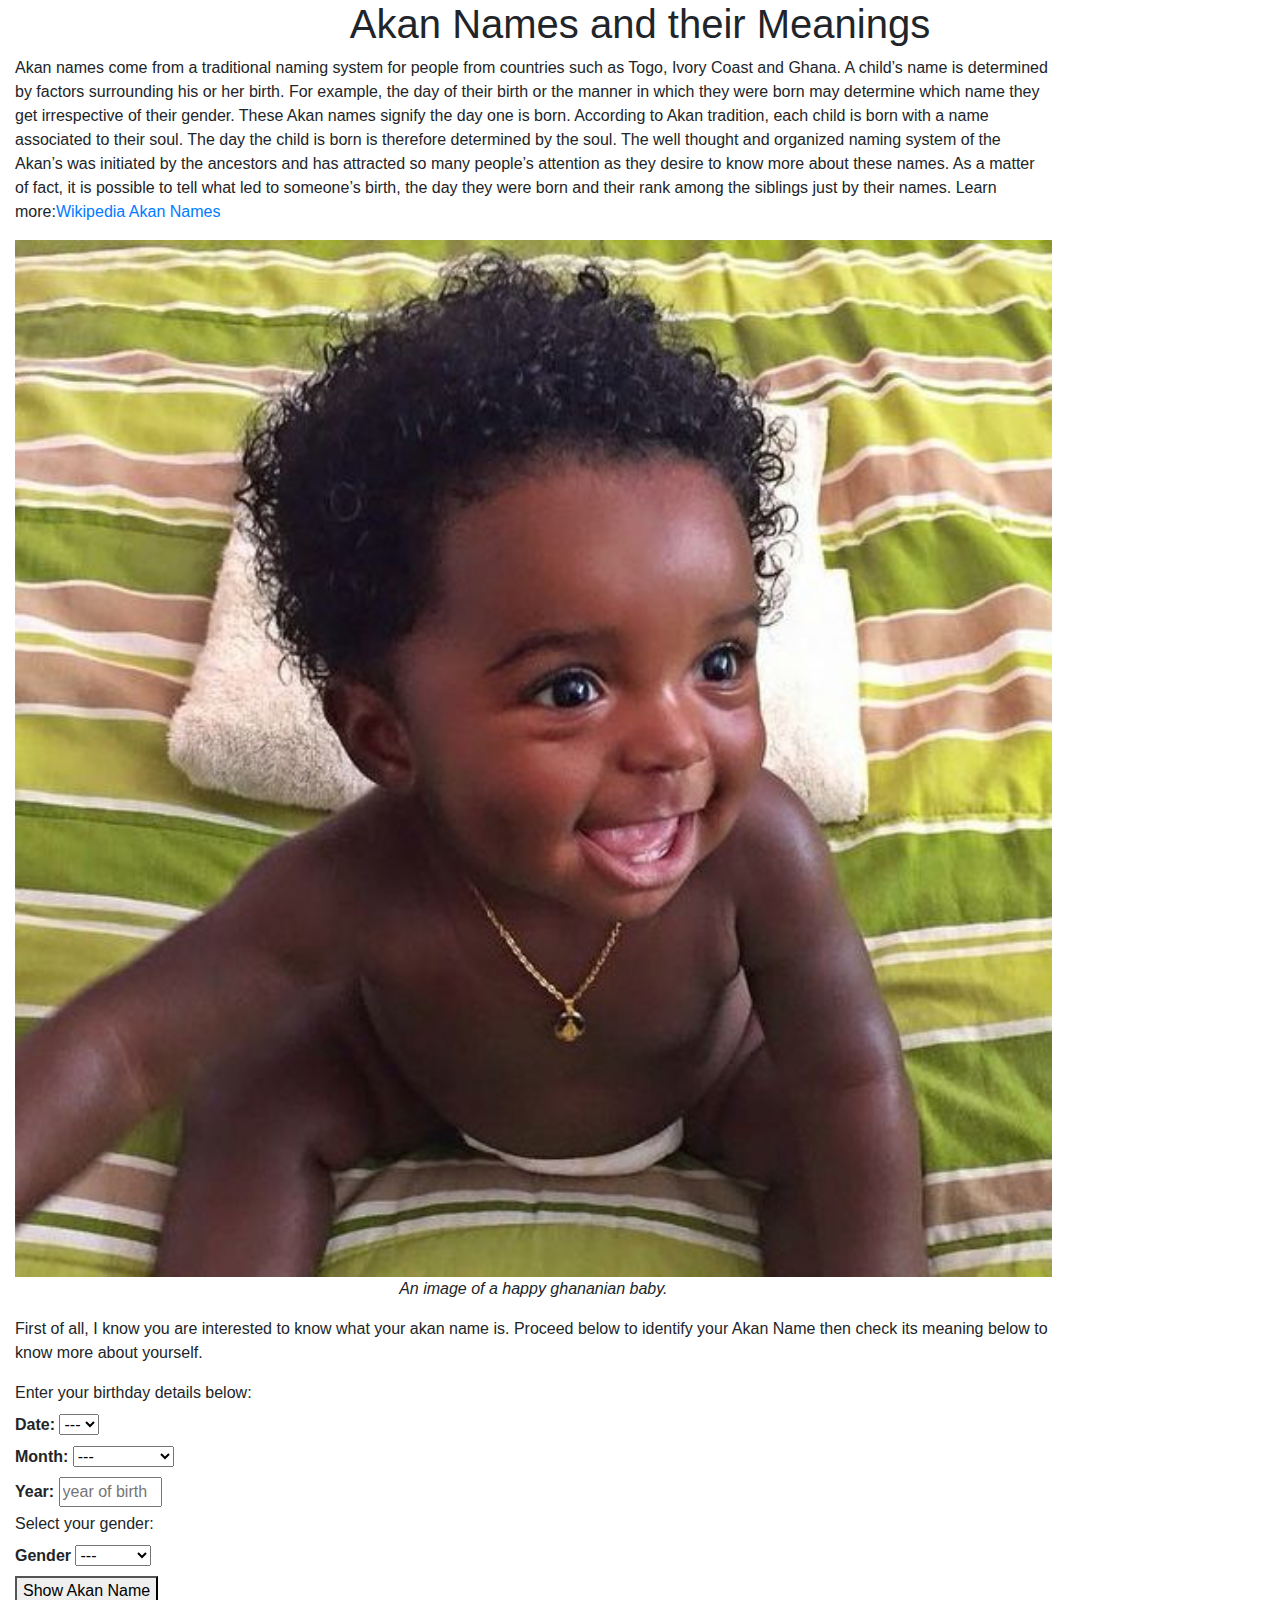
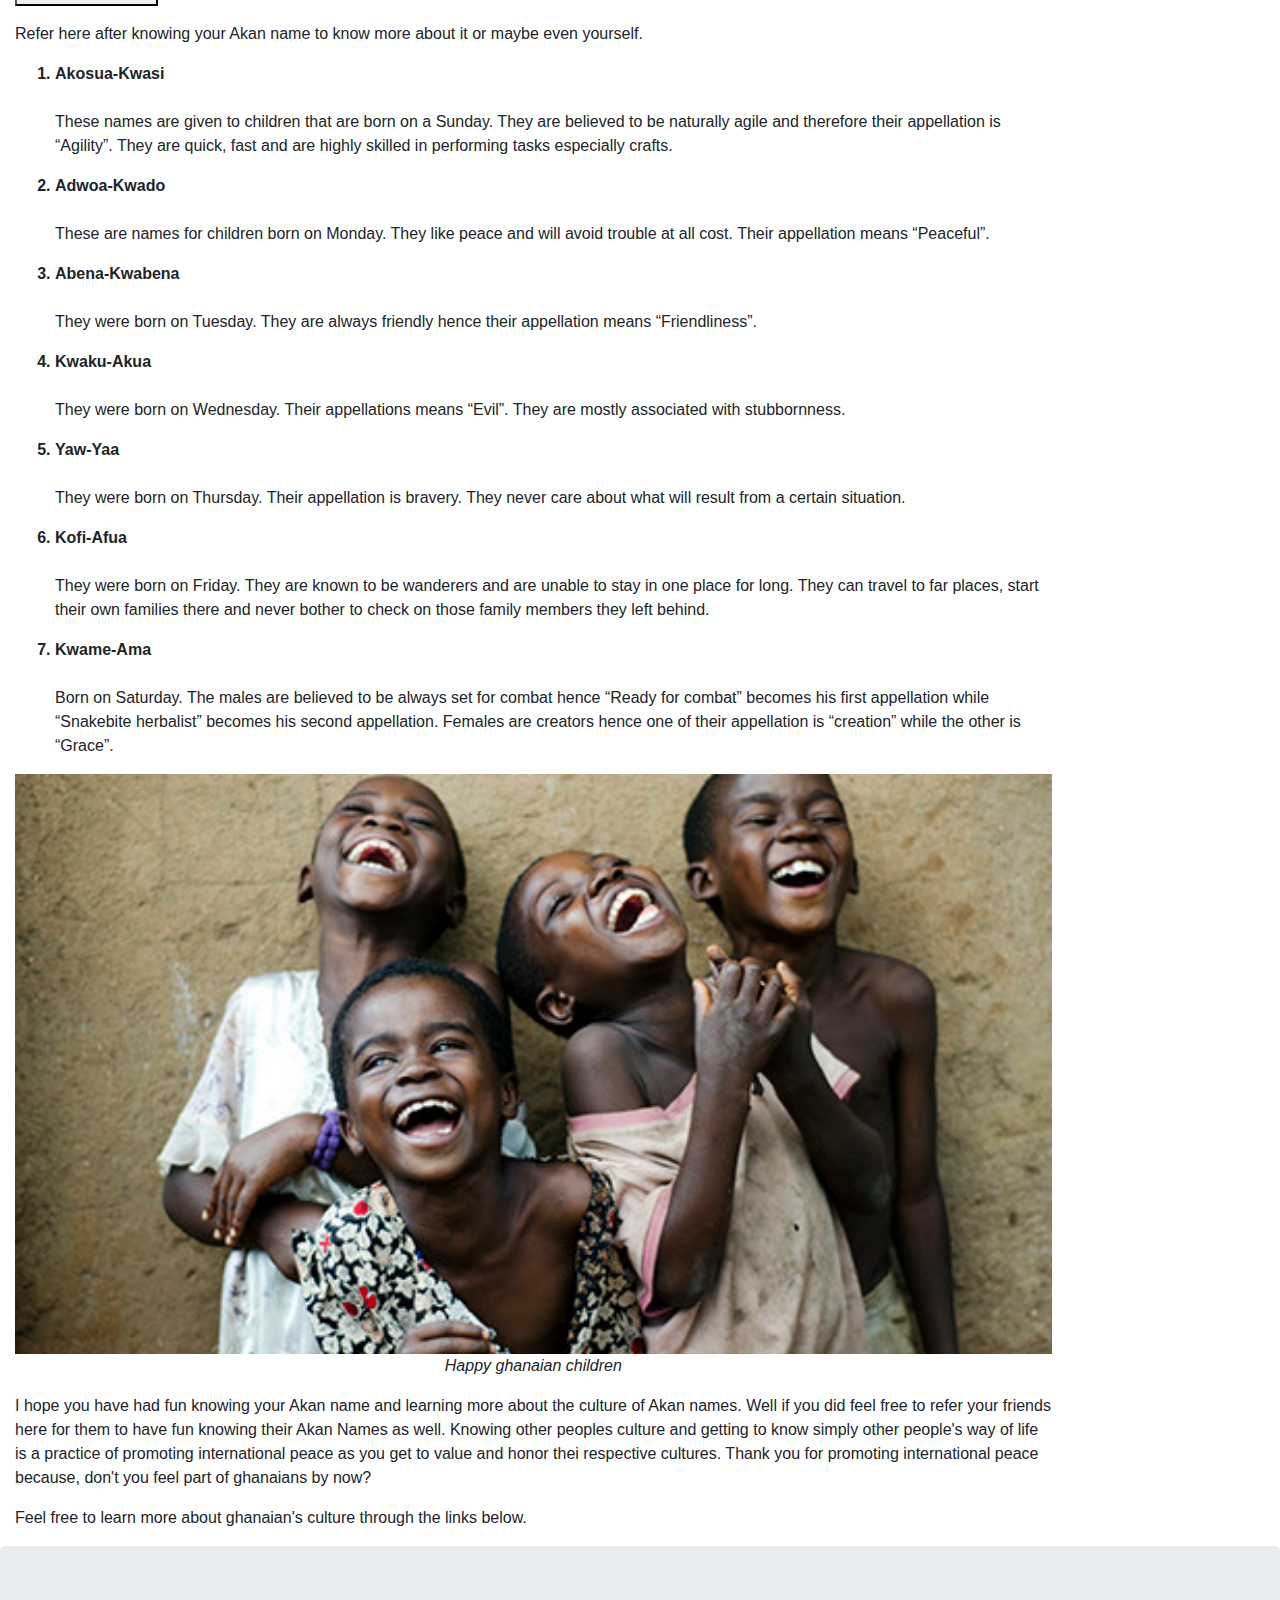
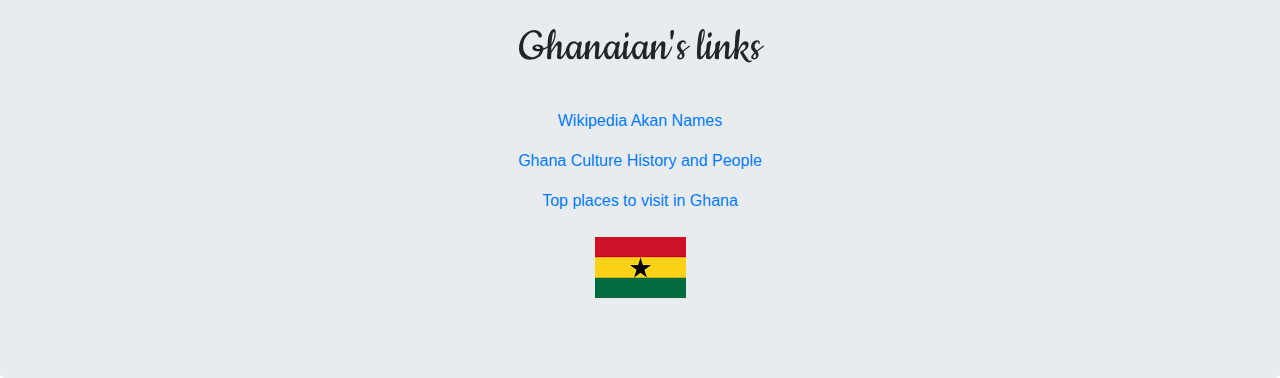
==== index.html @ 91c990ac "add link to cookie cursive font" ====
<html>
  <head>
    <meta charset="utf-8">
    <link href="css/styles.css" rel="stylesheet">
    <script src="js/scripts.js"></script>
    <link href="css/bootstrap.css" rel ="stylesheet" type="text/css">
    <link href="https://fonts.googleapis.com/css?family=Cookie&display=swap" rel="stylesheet">
    <title>Akan Names</title>
  </head>
  <body>
    <h1>Akan Names and their Meanings</h1>
    <div class="col-sm-10">
    <p>Akan names come from a traditional naming system for people from countries such as Togo, Ivory Coast and Ghana. A child’s name is determined by factors surrounding his or her birth. For example, the day of their birth or the manner in which they were born may determine which name they get irrespective of their gender. These Akan names signify the day one is born. According to Akan tradition, each child is born with a name associated to their soul. The day the child is born is therefore determined by the soul. The well thought and organized naming system of the Akan’s was initiated by the ancestors and has attracted so many people’s attention as they desire to know more about these names. As a matter of fact, it is possible to tell what led to someone’s birth, the day they were born and their rank among the siblings just by their names. Learn more:<a href="https://en.wikipedia.org/wiki/Akan_names">Wikipedia Akan Names</a></p>
    <img class="img" src="ghanababy.jpg" alt="Ghana baby">
    <p class="imagetext"><em>An image of a happy ghananian baby.</em></p>
    <p>First of all, I know you are interested to know what your akan name is. Proceed below to identify your Akan Name then check its meaning below to know more about yourself.</p>
  <div id="Result">
    <form>
      <label>Enter your birthday details below:</label><br>
      <label for="dd"><b>Date:</b></label>
      <select id="dd" required>
        <option>---</option>
        <option>1</option>
        <option>2</option>
        <option>3</option>
        <option>4</option>
        <option>5</option>
        <option>6</option>
        <option>7</option>
        <option>8</option>
        <option>9</option>
        <option>10</option>
        <option>11</option>
        <option>12</option>
        <option>13</option>
        <option>14</option>
        <option>15</option>
        <option>16</option>
        <option>17</option>
        <option>18</option>
        <option>19</option>
        <option>20</option>
        <option>21</option>
        <option>22</option>
        <option>23</option>
        <option>24</option>
        <option>25</option>
        <option>26</option>
        <option>27</option>
        <option>28</option>
        <option>29</option>
        <option>30</option>
        <option>31</option>
      </select><span id="Invalid"></span>
        <br>
      <label for="mm"><b>Month:</b></label>
      <select id="mm" required>
          <option>---</option>
          <option>January</option>
          <option>February</option>
          <option>March</option>
          <option>April</option>
          <option>May</option>
          <option>June</option>
          <option>July</option>
          <option>August</option>
          <option>September</option>
          <option>October</option>
          <option>November</option>
          <option>December</option>
      </select><span id="Invalid1"></span><br>
      <label for="yy"><b>Year:</b></label>
      <input type="text" id="yy" placeholder="year of birth" min="1900" max="2020" size="8"><span id="Invalid2"></span><br>
      <label>Select your gender:</label><br>
      <label for="gender"><b>Gender</b></label>
      <select id="gender" required>
          <option>---</option>
          <option>Male</option>
          <option>Female</option>
      </select><span id="Invalid3"></span><br>
      <div class ="button">
        <button type="submit" onclick=" getStarted(); return false;"></i>Show Akan Name</button>	
      </div>	
    </form>
  </div>
  <p>Refer here after knowing your Akan name to know more about it or maybe even yourself.</p>
    <p>
      <ol>
        <b><li>Akosua-Kwasi</li></b><br>
        <p>These names are given to children that are born on a Sunday. They are believed to be naturally agile and therefore their appellation is “Agility”. They are quick, fast and are highly skilled in performing tasks especially crafts.</p>
        <b><li>Adwoa-Kwado</li></b><br>
        <p>These are names for children born on Monday. They like peace and will avoid trouble at all cost. Their appellation means “Peaceful”.</p>
        <b><li>Abena-Kwabena</li></b><br>
        <p>They were born on Tuesday. They are always friendly hence their appellation means “Friendliness”.</p>
        <b><li>Kwaku-Akua</li></b><br>
        <p>They were born on Wednesday. Their appellations means “Evil”. They are mostly associated with stubbornness.</p>
        <b><li>Yaw-Yaa</li></b><br>
        <p>They were born on Thursday. Their appellation is bravery. They never care about what will result from a certain situation.</p>
        <b><li>Kofi-Afua</li></b><br>
        <p>They were born on Friday. They are known to be wanderers and are unable to stay in one place for long. They can travel to far places, start their own families there and never bother to check on those family members they left behind.</p>
        <b><li>Kwame-Ama</li></b><br>
        <p>Born on Saturday. The males are believed to be always set for combat hence “Ready for combat” becomes his first appellation while “Snakebite herbalist” becomes his second appellation. Females are creators hence one of their appellation is “creation” while the other is “Grace”.</p>
      </ol>
    </p>
    <img class="img" src="ghanaian-children.jpg" alt="ghanaian-children">
    <p class="imagetext"><em>Happy ghanaian children</em></p>
    <p>I hope you have had fun knowing your Akan name and learning more about the culture of Akan names. Well if you did feel free to refer your friends here for them to have fun knowing their Akan Names as well. Knowing other peoples culture and getting to know simply other people's way of life is a practice of promoting international peace as you get to value and honor thei respective cultures. Thank you for promoting international peace because, don't you feel part of ghanaians by now?</p>
    <p>Feel free to learn more about ghanaian's culture through the links below.</p>
    </div>
    <div class="jumbotron text-center" style="margin-bottom:0">
      <p class="links">Ghanaian's links</p>
      <p><ul class="nav nav-pills flex-column">
        <li class="nav-item">
          <a class="nav-link" href="https://en.wikipedia.org/wiki/Akan_names">Wikipedia Akan Names</a>
        </li>
        <li class="nav-item">
          <a class="nav-link" href="https://www.britannica.com/place/Ghana">Ghana Culture History and People</a>
        </li>
        <li class="nav-item">
          <a class="nav-link" href="https://www.thecrazytourist.com/15-best-places-visit-ghana/">Top places to visit in Ghana</a>
      </ul>
      </p>
      <p><img src="Ghana-flag.png" alt="Ghana flag"></p>
    </div>
  </body>
</html>
---- css/styles.css ----
h1{
  text-align: center;
}
.imagetext
{
  text-align: center;
}
@media screen and (min-width: 580px) and (max-width: 767px) {}
@media screen and (min-width: 768px) {}
.img
{
  width: 100%;
  height: auto;
}
.links
{
  font-size: 50px;
  font-family: 'Cookie', cursive;
}
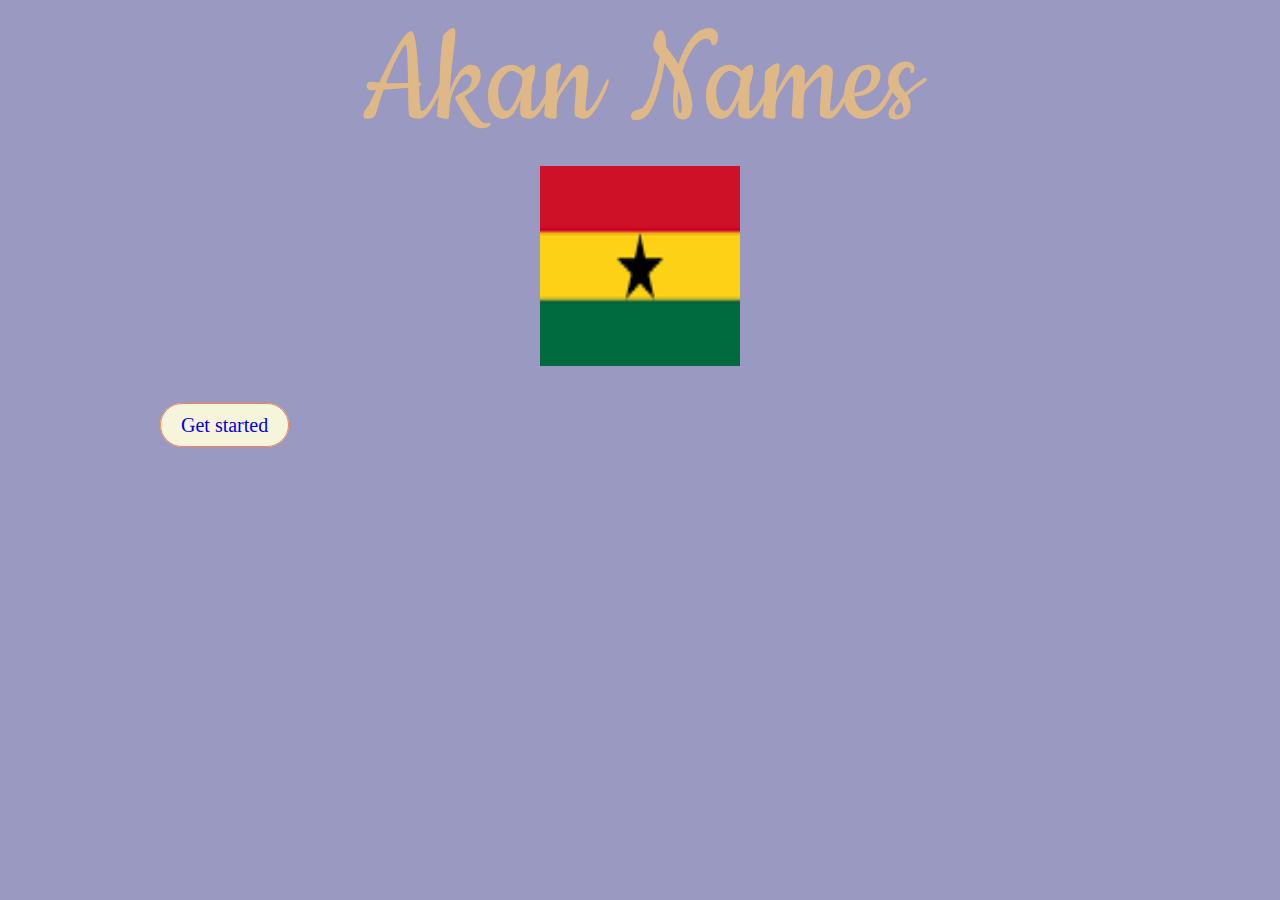
==== commit 3785d066: "add initial welcome webpage" ====
--- a/index.html
+++ b/index.html
@@ -1,126 +1,15 @@
+<!DOCTYPE html>
 <html>
   <head>
-    <meta charset="utf-8">
-    <link href="css/styles.css" rel="stylesheet">
-    <script src="js/scripts.js"></script>
-    <link href="css/bootstrap.css" rel ="stylesheet" type="text/css">
+    <link href="css/style.css" rel="stylesheet">
     <link href="https://fonts.googleapis.com/css?family=Cookie&display=swap" rel="stylesheet">
-    <title>Akan Names</title>
   </head>
   <body>
-    <h1>Akan Names and their Meanings</h1>
-    <div class="col-sm-10">
-    <p>Akan names come from a traditional naming system for people from countries such as Togo, Ivory Coast and Ghana. A child’s name is determined by factors surrounding his or her birth. For example, the day of their birth or the manner in which they were born may determine which name they get irrespective of their gender. These Akan names signify the day one is born. According to Akan tradition, each child is born with a name associated to their soul. The day the child is born is therefore determined by the soul. The well thought and organized naming system of the Akan’s was initiated by the ancestors and has attracted so many people’s attention as they desire to know more about these names. As a matter of fact, it is possible to tell what led to someone’s birth, the day they were born and their rank among the siblings just by their names. Learn more:<a href="https://en.wikipedia.org/wiki/Akan_names">Wikipedia Akan Names</a></p>
-    <img class="img" src="ghanababy.jpg" alt="Ghana baby">
-    <p class="imagetext"><em>An image of a happy ghananian baby.</em></p>
-    <p>First of all, I know you are interested to know what your akan name is. Proceed below to identify your Akan Name then check its meaning below to know more about yourself.</p>
-  <div id="Result">
-    <form>
-      <label>Enter your birthday details below:</label><br>
-      <label for="dd"><b>Date:</b></label>
-      <select id="dd" required>
-        <option>---</option>
-        <option>1</option>
-        <option>2</option>
-        <option>3</option>
-        <option>4</option>
-        <option>5</option>
-        <option>6</option>
-        <option>7</option>
-        <option>8</option>
-        <option>9</option>
-        <option>10</option>
-        <option>11</option>
-        <option>12</option>
-        <option>13</option>
-        <option>14</option>
-        <option>15</option>
-        <option>16</option>
-        <option>17</option>
-        <option>18</option>
-        <option>19</option>
-        <option>20</option>
-        <option>21</option>
-        <option>22</option>
-        <option>23</option>
-        <option>24</option>
-        <option>25</option>
-        <option>26</option>
-        <option>27</option>
-        <option>28</option>
-        <option>29</option>
-        <option>30</option>
-        <option>31</option>
-      </select><span id="Invalid"></span>
-        <br>
-      <label for="mm"><b>Month:</b></label>
-      <select id="mm" required>
-          <option>---</option>
-          <option>January</option>
-          <option>February</option>
-          <option>March</option>
-          <option>April</option>
-          <option>May</option>
-          <option>June</option>
-          <option>July</option>
-          <option>August</option>
-          <option>September</option>
-          <option>October</option>
-          <option>November</option>
-          <option>December</option>
-      </select><span id="Invalid1"></span><br>
-      <label for="yy"><b>Year:</b></label>
-      <input type="text" id="yy" placeholder="year of birth" min="1900" max="2020" size="8"><span id="Invalid2"></span><br>
-      <label>Select your gender:</label><br>
-      <label for="gender"><b>Gender</b></label>
-      <select id="gender" required>
-          <option>---</option>
-          <option>Male</option>
-          <option>Female</option>
-      </select><span id="Invalid3"></span><br>
-      <div class ="button">
-        <button type="submit" onclick=" getStarted(); return false;"></i>Show Akan Name</button>	
-      </div>	
-    </form>
-  </div>
-  <p>Refer here after knowing your Akan name to know more about it or maybe even yourself.</p>
-    <p>
-      <ol>
-        <b><li>Akosua-Kwasi</li></b><br>
-        <p>These names are given to children that are born on a Sunday. They are believed to be naturally agile and therefore their appellation is “Agility”. They are quick, fast and are highly skilled in performing tasks especially crafts.</p>
-        <b><li>Adwoa-Kwado</li></b><br>
-        <p>These are names for children born on Monday. They like peace and will avoid trouble at all cost. Their appellation means “Peaceful”.</p>
-        <b><li>Abena-Kwabena</li></b><br>
-        <p>They were born on Tuesday. They are always friendly hence their appellation means “Friendliness”.</p>
-        <b><li>Kwaku-Akua</li></b><br>
-        <p>They were born on Wednesday. Their appellations means “Evil”. They are mostly associated with stubbornness.</p>
-        <b><li>Yaw-Yaa</li></b><br>
-        <p>They were born on Thursday. Their appellation is bravery. They never care about what will result from a certain situation.</p>
-        <b><li>Kofi-Afua</li></b><br>
-        <p>They were born on Friday. They are known to be wanderers and are unable to stay in one place for long. They can travel to far places, start their own families there and never bother to check on those family members they left behind.</p>
-        <b><li>Kwame-Ama</li></b><br>
-        <p>Born on Saturday. The males are believed to be always set for combat hence “Ready for combat” becomes his first appellation while “Snakebite herbalist” becomes his second appellation. Females are creators hence one of their appellation is “creation” while the other is “Grace”.</p>
-      </ol>
-    </p>
-    <img class="img" src="ghanaian-children.jpg" alt="ghanaian-children">
-    <p class="imagetext"><em>Happy ghanaian children</em></p>
-    <p>I hope you have had fun knowing your Akan name and learning more about the culture of Akan names. Well if you did feel free to refer your friends here for them to have fun knowing their Akan Names as well. Knowing other peoples culture and getting to know simply other people's way of life is a practice of promoting international peace as you get to value and honor thei respective cultures. Thank you for promoting international peace because, don't you feel part of ghanaians by now?</p>
-    <p>Feel free to learn more about ghanaian's culture through the links below.</p>
-    </div>
-    <div class="jumbotron text-center" style="margin-bottom:0">
-      <p class="links">Ghanaian's links</p>
-      <p><ul class="nav nav-pills flex-column">
-        <li class="nav-item">
-          <a class="nav-link" href="https://en.wikipedia.org/wiki/Akan_names">Wikipedia Akan Names</a>
-        </li>
-        <li class="nav-item">
-          <a class="nav-link" href="https://www.britannica.com/place/Ghana">Ghana Culture History and People</a>
-        </li>
-        <li class="nav-item">
-          <a class="nav-link" href="https://www.thecrazytourist.com/15-best-places-visit-ghana/">Top places to visit in Ghana</a>
-      </ul>
-      </p>
-      <p><img src="Ghana-flag.png" alt="Ghana flag"></p>
-    </div>
-  </body>
-</html>+    <section class="header">
+      <video autoplay loop class="video-background" muted plays-inline>
+      <source src="Tribal Welcome Dance in Ghana.mp4" type="video/mp4">
+      </video>
+      <h1>Akan Names<br><img src="Ghana-flag.png" alt="Ghana flag" width="200" height="200"></h1>
+      <p><a href="index1.html" class="Button">Get started</a></p>
+    </section>
+  </body>--- a/css/style.css
+++ b/css/style.css
@@ -0,0 +1,65 @@
+*
+{
+  margin: 0;
+  padding: 0;
+}
+.video-background
+{
+  position: absolute;
+  right: 0;
+  bottom: 0;
+  min-width: 100%;
+  min-height: 100%;
+  width: auto;
+  height: auto;
+  z-index: -30;
+}
+@media screen and (min-width: 580px) and (max-width: 767px) {
+  .video-background
+  {
+    width: 100%;
+    height: auto;
+  }
+}
+@media screen and (min-width: 580px) and (max-width: 767px) {
+  .video-background
+  {
+    width: auto;
+    height: 100%;
+  }
+}
+@media screen and (max-width: 768px) {
+  .Button{
+    margin: 15pc;
+  }
+}
+.Button
+{
+  font-size: 20px;
+  background-color: beige;
+  margin: 10pc;
+  padding: 10px 20px;
+  border: 1px solid coral;
+  border-radius: 25px;
+  text-decoration: none;
+}
+.Button:hover
+{
+  background: coral;
+  text-decoration: none;
+  transition: .1s;
+}
+h1
+{
+  font-family: 'Cookie', cursive;
+  font-size: 150px;
+  text-align: center;
+  position: relative;
+  font-weight: 100;
+  color: burlywood;
+}
+.header
+{
+  background: rgba(0,0,100,0.4);
+  height: 100vh;
+}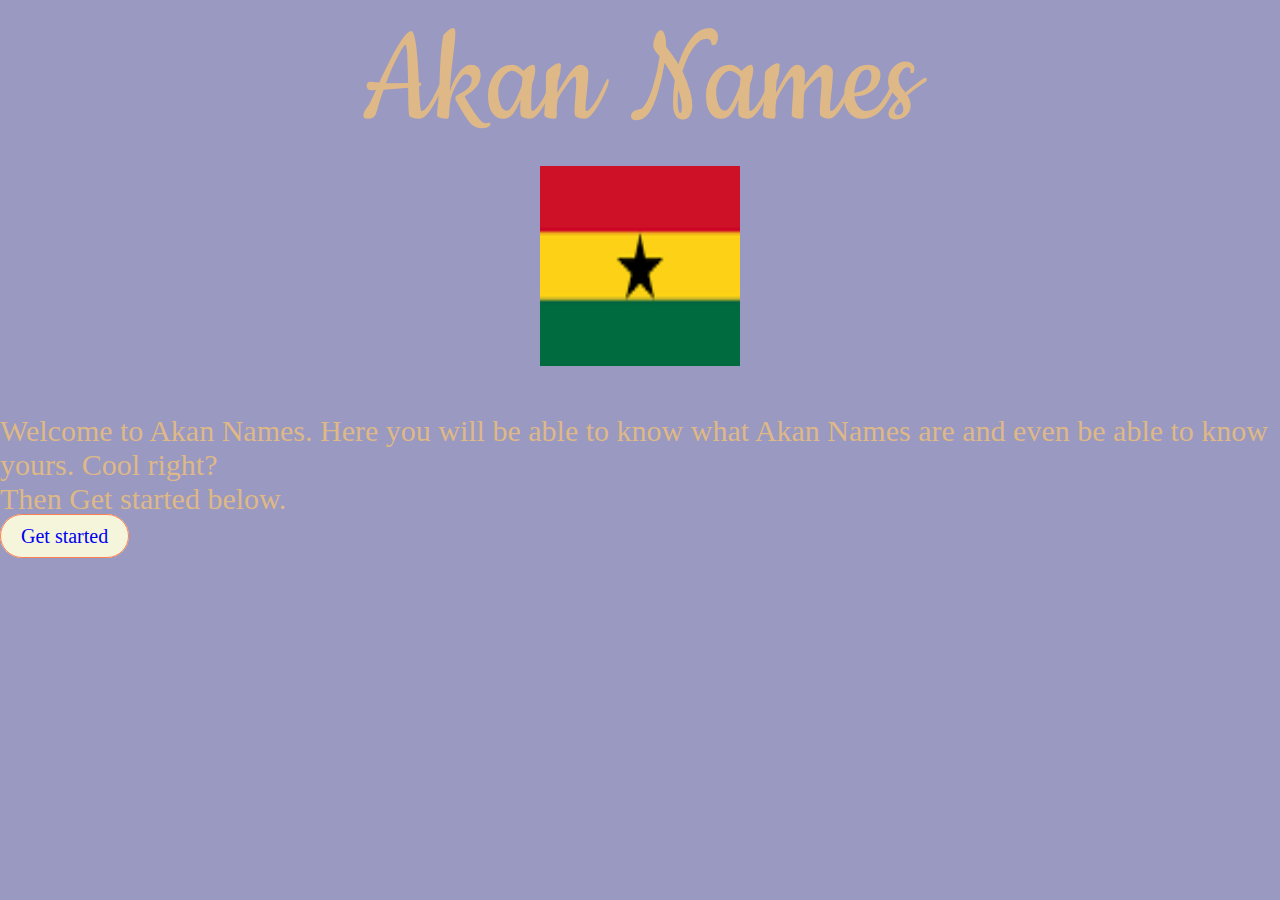
==== commit baff7f8f: "add button on welcome page" ====
--- a/index.html
+++ b/index.html
@@ -10,6 +10,7 @@
       <source src="Tribal Welcome Dance in Ghana.mp4" type="video/mp4">
       </video>
       <h1>Akan Names<br><img src="Ghana-flag.png" alt="Ghana flag" width="200" height="200"></h1>
-      <p><a href="index1.html" class="Button">Get started</a></p>
+      <p class="p">Welcome to Akan Names. Here you will be able to know what Akan Names are and even be able to know yours. Cool right?</p>
+      <p class="p">Then Get started below.<br><a href="index1.html" class="Button">Get started</a></p>
     </section>
   </body>--- a/css/style.css
+++ b/css/style.css
@@ -37,7 +37,7 @@
 {
   font-size: 20px;
   background-color: beige;
-  margin: 10pc;
+  margin: auto;
   padding: 10px 20px;
   border: 1px solid coral;
   border-radius: 25px;
@@ -62,4 +62,9 @@
 {
   background: rgba(0,0,100,0.4);
   height: 100vh;
+}
+.p
+{
+  font-size: 30px;
+  color: burlywood;
 }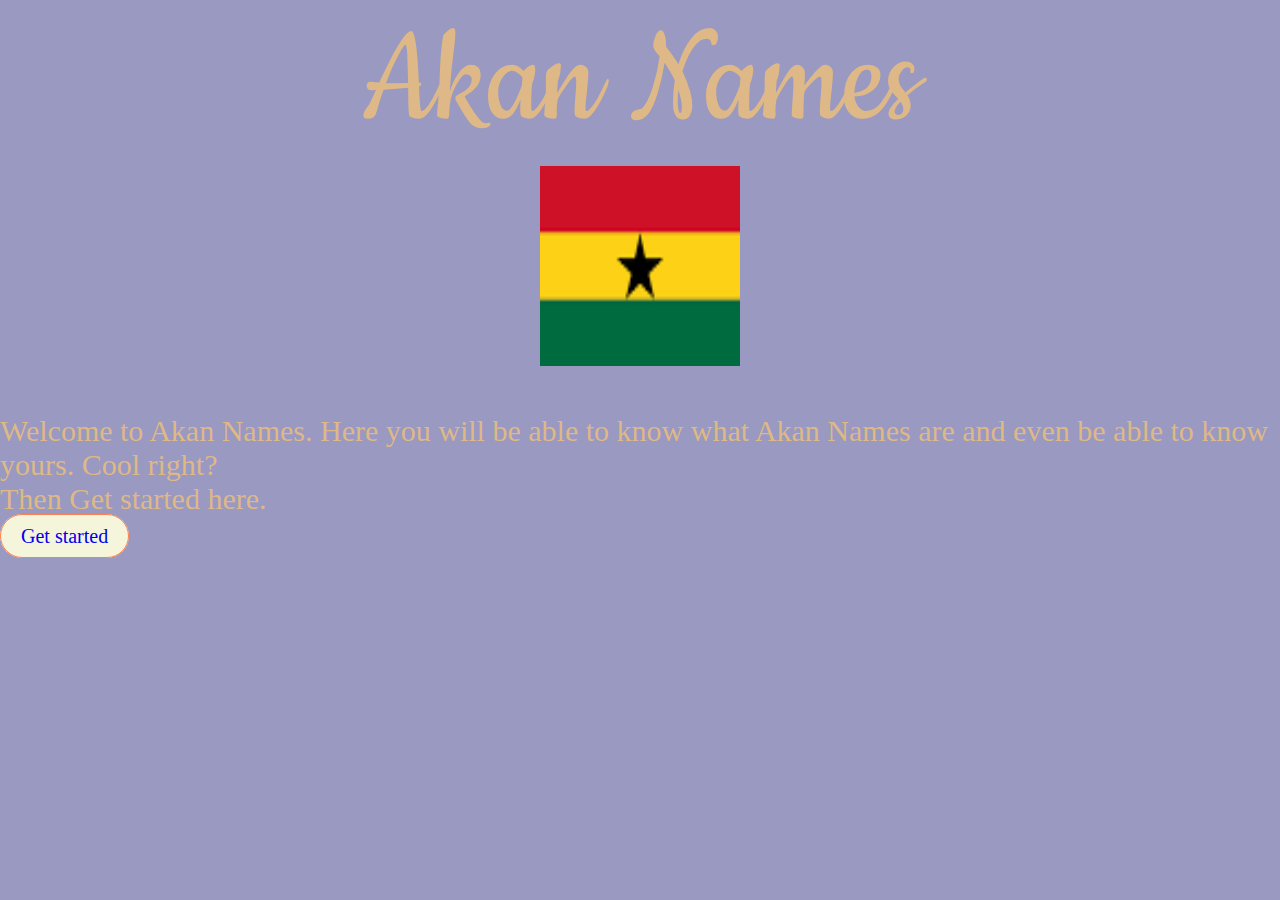
==== commit 04bd77ab: "add icon on title" ====
--- a/index.html
+++ b/index.html
@@ -1,7 +1,9 @@
 <!DOCTYPE html>
 <html>
   <head>
+    <title>Akan Names</title>
     <link href="css/style.css" rel="stylesheet">
+    <link rel="icon" type="image/png" href="Ghana-flag.png">
     <link href="https://fonts.googleapis.com/css?family=Cookie&display=swap" rel="stylesheet">
   </head>
   <body>
@@ -11,6 +13,6 @@
       </video>
       <h1>Akan Names<br><img src="Ghana-flag.png" alt="Ghana flag" width="200" height="200"></h1>
       <p class="p">Welcome to Akan Names. Here you will be able to know what Akan Names are and even be able to know yours. Cool right?</p>
-      <p class="p">Then Get started below.<br><a href="index1.html" class="Button">Get started</a></p>
+      <p class="p">Then Get started here.<br><a href="index1.html" class="Button">Get started</a></p>
     </section>
   </body>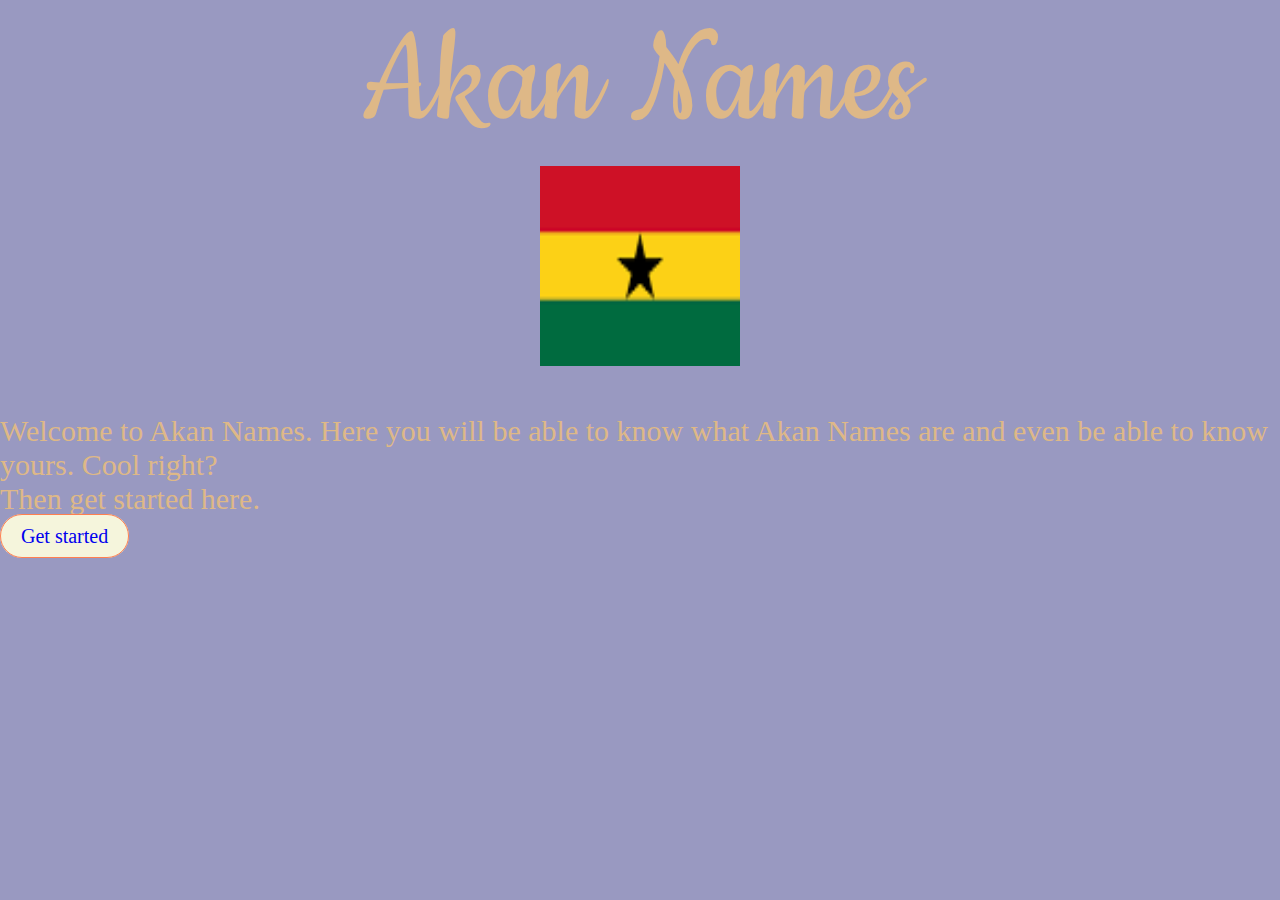
==== commit 47ab8d34: "edit text on welcome page" ====
--- a/index.html
+++ b/index.html
@@ -1,7 +1,7 @@
 <!DOCTYPE html>
 <html>
   <head>
-    <title>Akan Names</title>
+    <title>Welcome to Akan Names</title> 
     <link href="css/style.css" rel="stylesheet">
     <link rel="icon" type="image/png" href="Ghana-flag.png">
     <link href="https://fonts.googleapis.com/css?family=Cookie&display=swap" rel="stylesheet">
@@ -13,6 +13,6 @@
       </video>
       <h1>Akan Names<br><img src="Ghana-flag.png" alt="Ghana flag" width="200" height="200"></h1>
       <p class="p">Welcome to Akan Names. Here you will be able to know what Akan Names are and even be able to know yours. Cool right?</p>
-      <p class="p">Then Get started here.<br><a href="index1.html" class="Button">Get started</a></p>
+      <p class="p">Then get started here.<br><a href="index1.html" class="Button">Get started</a></p>
     </section>
   </body>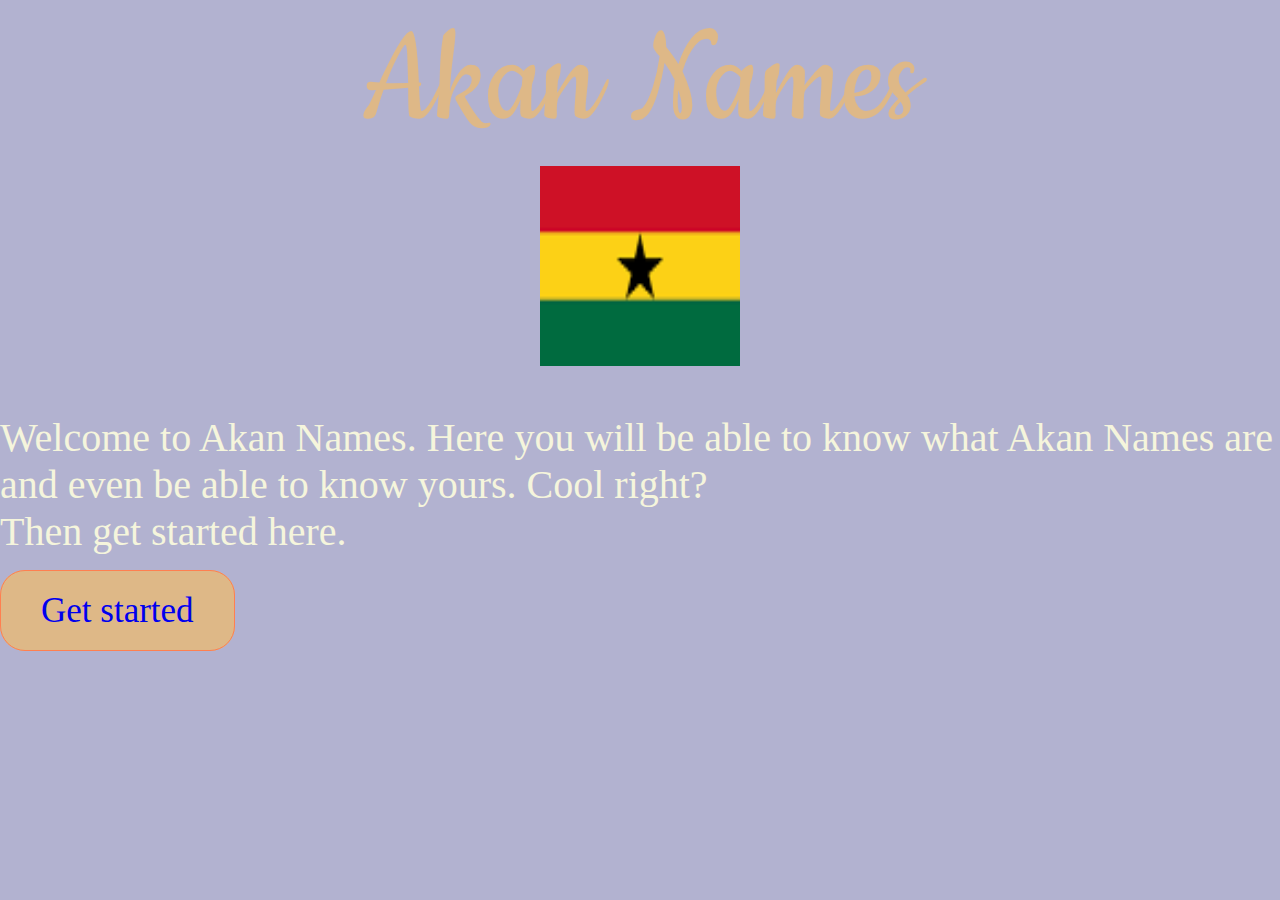
==== commit eb862a0a: "change body font size" ====
--- a/index.html
+++ b/index.html
@@ -13,6 +13,6 @@
       </video>
       <h1>Akan Names<br><img src="Ghana-flag.png" alt="Ghana flag" width="200" height="200"></h1>
       <p class="p">Welcome to Akan Names. Here you will be able to know what Akan Names are and even be able to know yours. Cool right?</p>
-      <p class="p">Then get started here.<br><a href="index1.html" class="Button">Get started</a></p>
+      <p class="p">Then get started here.<p></p><br><p></p><br><a href="index1.html" class="Button">Get started</a></p>
     </section>
   </body>--- a/css/style.css
+++ b/css/style.css
@@ -14,14 +14,14 @@
   height: auto;
   z-index: -30;
 }
-@media screen and (min-width: 580px) and (max-width: 767px) {
+@media screen and (min-width: 380px) and (max-width: 767px) {
   .video-background
   {
     width: 100%;
     height: auto;
   }
 }
-@media screen and (min-width: 580px) and (max-width: 767px) {
+@media screen and (min-width: 380px) and (max-width: 767px) {
   .video-background
   {
     width: auto;
@@ -35,17 +35,17 @@
 }
 .Button
 {
-  font-size: 20px;
-  background-color: beige;
+  font-size: 35px;
+  background-color: burlywood;
   margin: auto;
-  padding: 10px 20px;
+  padding: 20px 40px;
   border: 1px solid coral;
   border-radius: 25px;
   text-decoration: none;
 }
 .Button:hover
 {
-  background: coral;
+  background: yellow;
   text-decoration: none;
   transition: .1s;
 }
@@ -60,11 +60,11 @@
 }
 .header
 {
-  background: rgba(0,0,100,0.4);
+  background: rgba(0,0,100,0.3);
   height: 100vh;
 }
 .p
 {
-  font-size: 30px;
-  color: burlywood;
-}+  font-size: 40px;
+  color: beige;
+}
